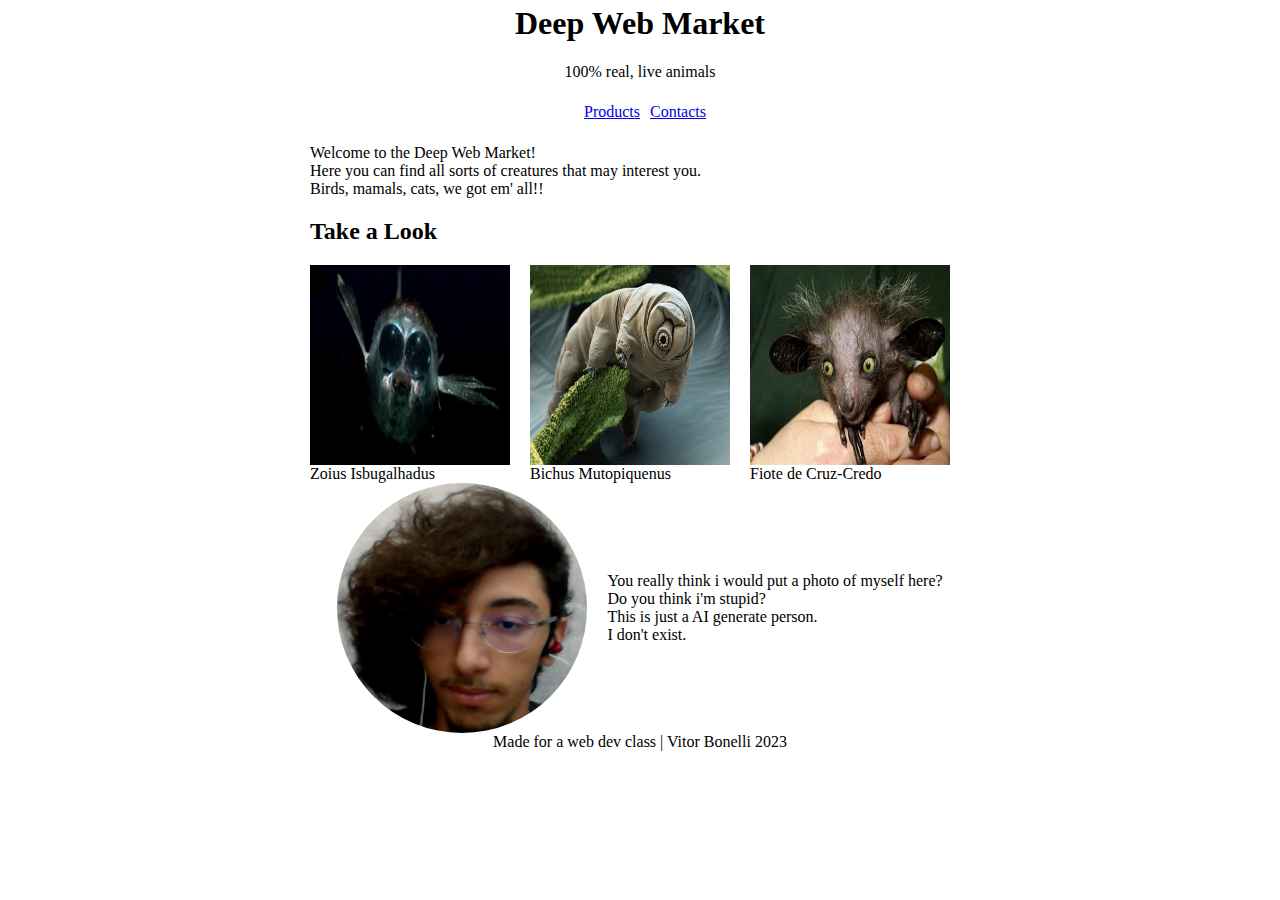
==== pages/index.html @ 635fefe1 "Home Page and General CSS" ====
<!DOCTYPE html>
<html lang="pt-br">
<head>
    <meta charset="UTF-8">
    <meta http-equiv="X-UA-Compatible" content="IE=edge">
    <meta name="viewport" content="width=device-width, initial-scale=1.0">
    <link rel="stylesheet" href="../style/general.css">
    <title>Deep Web Market</title>
</head>
<body>
    <head>
        <header>
            <h1>Deep Web Market</h1>
            <span>100% real, live animals</span>
        </header>

        <nav>
            <a href="./products.html" target="_blank">Products</a>
            <a href="./contacts.html" target="_blank">Contacts</a>
        </nav>
    </head>

    <main>
        <section class="description-section">
            Welcome to the Deep Web Market! <br> 
            Here you can find all sorts
            of creatures that may interest you. <br>
            Birds, mamals, cats, we got em' all!!
        </section>

        <section class="products-section">
            <h2>Take a Look</h2>
            
            <div class="imgSec-container">
                <div class="imgSec-item">
                    <img src="../images/zoiudo.png" alt="peshe">
                    <span>Zoius Isbugalhadus</span>
                </div>

                <div class="imgSec-item">
                    <img src="../images/tardigrad.webp" alt="tardigrade">
                    <span>Bichus Mutopiquenus</span>
                </div>

                <div class="imgSec-item">
                    <img src="../images/fiote.png" alt="zoiudo">
                    <span>Fiote de Cruz-Credo</span>
                </div>
            </div>
        </section>

        <section class="aboutMe-section">
            <img src="../images/anon.png" alt="eu lol">
            <span>
                You really think i would put a photo of myself here? <br>
                Do you think i'm stupid?                             <br>
                This is just a AI generate person.                   <br>
                I don't exist.                                       <br>
            </span>
        </section>
    </main>

    <footer>
        <span>Made for a web dev class | Vitor Bonelli 2023</span>
    </footer>
</body>
</html>
---- style/general.css ----
/* COLORS
    #1A120B
    #3C2A21
    #D5CEA3
    #E5E5CB
*/

body{
    display: flex;
    justify-content: center;
    align-items: center;
    flex-direction: column;

    margin: 0px;
    padding: 0px;
}

head{
    width: 100%;
    height: auto;
    background-color: #1A120B;
    color: #E5E5CB;
}

header{
    display: flex;
    justify-content: center;
    align-items: center;
    flex-direction: column;

    height: 4em;
    padding-bottom: 1em;
}

nav{
    display: flex;
    justify-content: center;
    align-items: center;
    flex-direction: row;

    height: 4em;
}

nav a{
    margin-left: 10px;
}

.imgSec-item{
    display: flex;
    flex-direction: column;
    margin-right: 20px;
}

.imgSec-item img{
    width: 200px;
    height: 200px;
}

.imgSec-container{
    display: flex;
    flex-direction: row;
}

.aboutMe-section{
    display: flex;
    flex-direction: row;
    justify-content: center;
    align-items: center;
}

.aboutMe-section img{
    width: 250px;
    height: 250px;
    border-radius: 50%;
    margin-right: 20px;
}
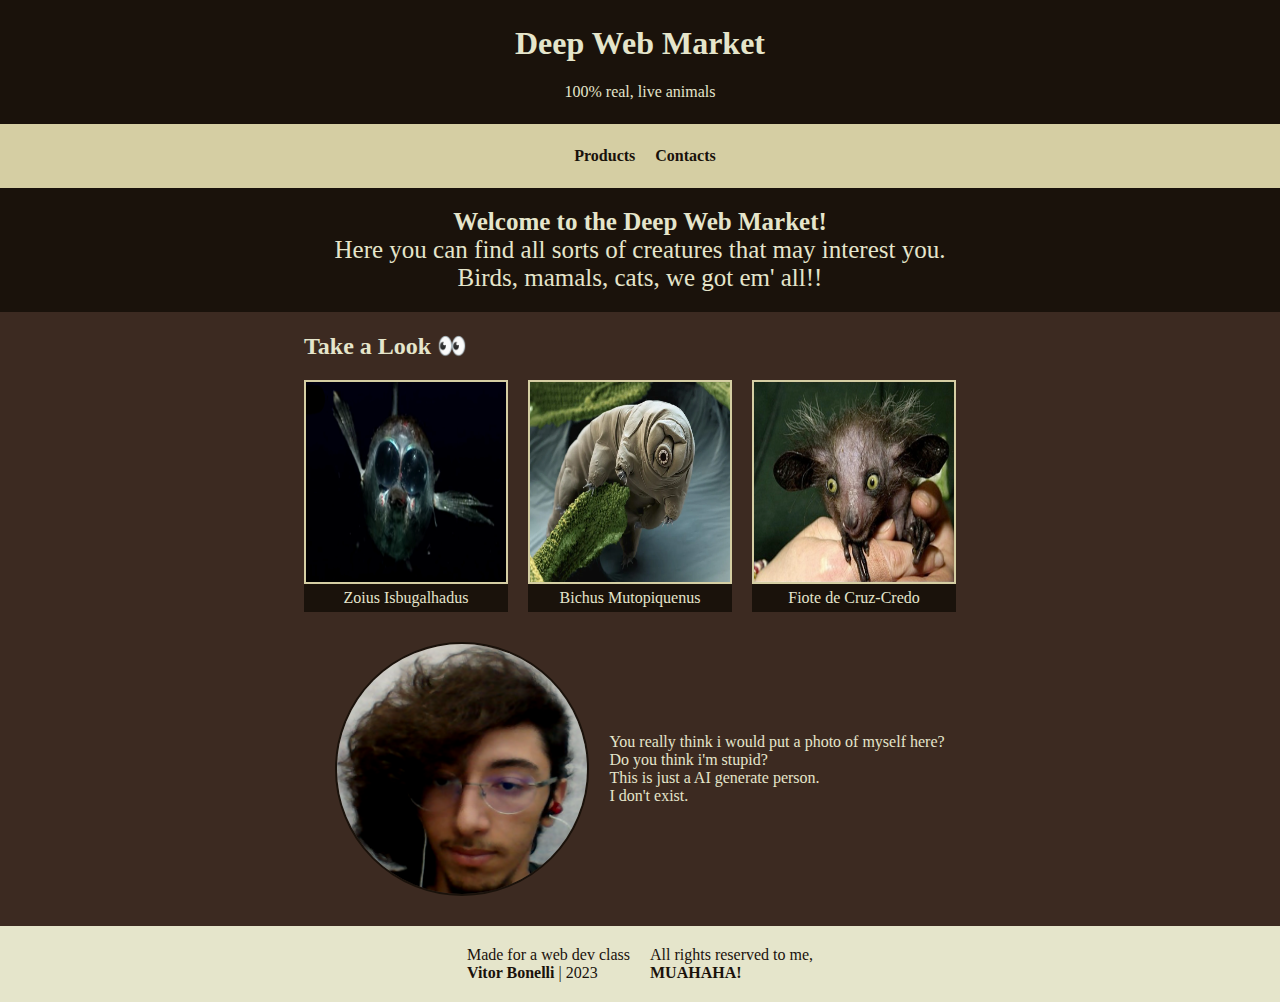
==== commit e8c01910: "V 0.9" ====
--- a/pages/index.html
+++ b/pages/index.html
@@ -4,7 +4,7 @@
     <meta charset="UTF-8">
     <meta http-equiv="X-UA-Compatible" content="IE=edge">
     <meta name="viewport" content="width=device-width, initial-scale=1.0">
-    <link rel="stylesheet" href="../style/general.css">
+    <link rel="stylesheet" href="../style/index.css">
     <title>Deep Web Market</title>
 </head>
 <body>
@@ -15,21 +15,21 @@
         </header>
 
         <nav>
-            <a href="./products.html" target="_blank">Products</a>
-            <a href="./contacts.html" target="_blank">Contacts</a>
+            <a href="./products.html" target="_blank"><b>Products</b></a>
+            <a href="./contacts.html" target="_blank"><b>Contacts</b></a>
         </nav>
     </head>
 
     <main>
         <section class="description-section">
-            Welcome to the Deep Web Market! <br> 
+            <b>Welcome to the Deep Web Market!</b> <br> 
             Here you can find all sorts
             of creatures that may interest you. <br>
             Birds, mamals, cats, we got em' all!!
         </section>
 
         <section class="products-section">
-            <h2>Take a Look</h2>
+            <h2>Take a Look &#128064;</h2>
             
             <div class="imgSec-container">
                 <div class="imgSec-item">
@@ -61,7 +61,8 @@
     </main>
 
     <footer>
-        <span>Made for a web dev class | Vitor Bonelli 2023</span>
+        <span>Made for a web dev class<br><b>Vitor Bonelli</b> | 2023 </span>
+        <span class="copyright-footer">All rights reserved to me,<br><b>MUAHAHA!</b></span>
     </footer>
 </body>
 </html>--- a/style/index.css
+++ b/style/index.css
@@ -0,0 +1,135 @@
+/* COLORS
+    #1A120B
+    #3C2A21
+    #D5CEA3
+    #E5E5CB
+*/
+
+body{
+    display: flex;
+    justify-content: center;
+    align-items: center;
+    flex-direction: column;
+
+    margin: 0px;
+    padding: 0px;
+}
+
+header{
+    display: flex;
+    justify-content: center;
+    align-items: center;
+    flex-direction: column;
+
+    width: 100%;
+    height: 4em;
+    padding-top: 20px;
+    padding-bottom: 40px;
+
+    background-color: #1A120B;
+    color: #E5E5CB;
+}
+
+nav{
+    display: flex;
+    justify-content: center;
+    align-items: center;
+    flex-direction: row;
+
+    height: 4em;
+    width: 100%;
+    background-color: #D5CEA3;
+}
+
+nav a{
+    margin-left: 10px;
+    color: #1A120B;
+    text-decoration: none;
+    padding: 5px;
+}
+
+nav a:hover{
+    color: #D5CEA3;
+    background-color: #1A120B;
+}
+
+main{
+    display: flex;
+    justify-content: center;
+    align-items: center;
+    flex-direction: column;
+
+    width: 100%;
+    background-color: #3C2A21;
+    color: #E5E5CB;
+}
+
+.description-section{
+    text-align: center;
+    font-size: 25px;
+    padding-top: 20px;
+    padding-bottom: 20px;
+    width: 100%;
+    background-color: #1A120B;
+}
+
+.imgSec-item{
+    display: flex;
+    flex-direction: column;
+    margin-right: 20px;
+}
+
+.imgSec-item img{
+    width: 200px;
+    height: 200px;
+    border: solid 2px #D5CEA3;
+}
+
+.imgSec-item span{
+    background-color: #1A120B;
+    padding-top: 5px;
+    padding-bottom: 5px;
+    text-align: center;
+}
+
+.imgSec-container{
+    display: flex;
+    flex-direction: row;
+}
+
+.aboutMe-section{
+    display: flex;
+    flex-direction: row;
+    justify-content: center;
+    align-items: center;
+
+    padding-bottom: 30px;
+    padding-top: 30px;
+}
+
+.aboutMe-section img{
+    width: 250px;
+    height: 250px;
+    border-radius: 50%;
+    margin-right: 20px;
+
+    border: solid 2px #1A120B;
+}
+
+footer{
+    display: flex;
+    justify-content: center;
+    align-items: center;
+
+    background-color: #E5E5CB;
+    color: #1A120B;
+    width: 100%;
+    height: auto;
+
+    padding-top: 20px;
+    padding-bottom: 20px;
+}
+
+.copyright-footer{
+    margin-left: 20px;
+}